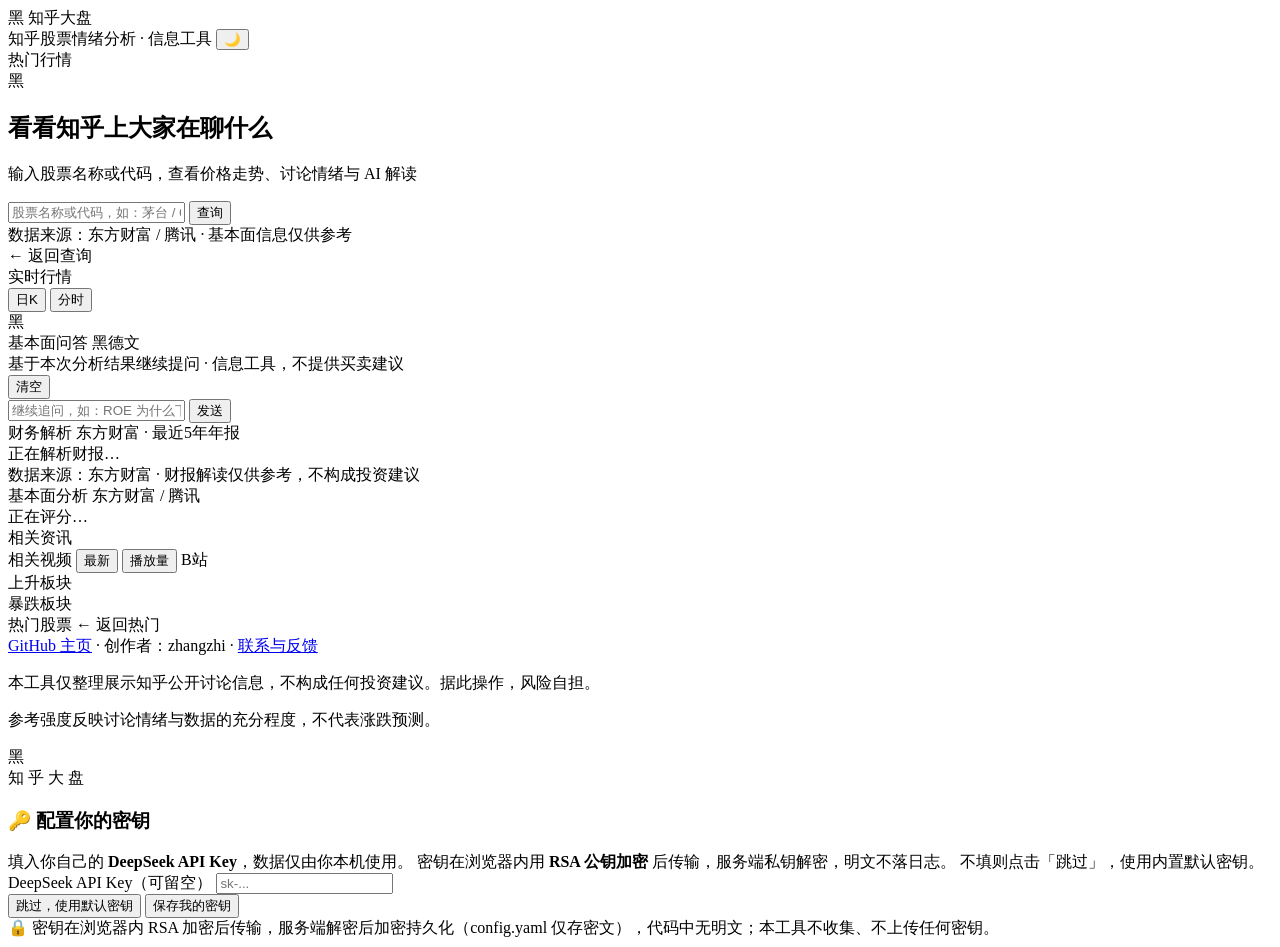
==== web/index.html @ 66db9b51 "feat: 移除自选池 + 实现/api/fundamental + 修复点击跳转与黑德文换肤去看山依赖" ====
<!DOCTYPE html>
<html lang="zh-CN" data-theme="light">
<head>
<meta charset="UTF-8">
<meta name="viewport" content="width=device-width, initial-scale=1.0">
<title>知乎大盘 · 知乎股票情绪分析</title>
<link rel="icon" type="image/png" sizes="64x64" href="/favicon.png">
<link rel="apple-touch-icon" href="/apple-touch-icon.png">
<link rel="stylesheet" href="/css/style.css">
</head>
<body>

<header>
  <div class="logo">
    <span class="logo-whale logo-hdw">黑</span>
    <span>知乎大盘</span>
  </div>
  <div class="header-right">
    <span class="tag">知乎股票情绪分析 · 信息工具</span>
    <button id="theme-btn" title="切换明暗主题" onclick="toggleTheme()">🌙</button>
  </div>
</header>

<main class="wrap">

  <!-- 终端行情条（ticker，首页加载热门股票） -->
  <div class="ticker-title">热门行情</div>
  <div class="ticker-bar" id="ticker-bar"></div>

  <div class="workspace">

    <!-- 主列 -->
    <div class="main-col">

      <!-- 搜索视图 -->
      <section id="view-search" class="view">
        <div class="hero">
          <div class="mascot mascot-hdw" title="黑德文">黑</div>
          <h2>看看知乎上大家在聊什么</h2>
          <p>输入股票名称或代码，查看价格走势、讨论情绪与 AI 解读</p>
        </div>
        <div class="card search-card">
          <div class="search">
            <input id="stock-input" placeholder="股票名称或代码，如：茅台 / 600519" autocomplete="off" spellcheck="false">
            <button id="search-btn" onclick="doSearch()">查询</button>
          </div>
          <div id="suggest" class="suggest hidden"></div>
          <div class="hint">数据来源：东方财富 / 腾讯 · 基本面信息仅供参考</div>
        </div>

      </section>

      <!-- 详情视图 -->
      <section id="view-detail" class="view hidden">
    <a class="back" onclick="showSearch()">← 返回查询</a>

    <div class="card">
      <div class="stock-head" id="stock-head"></div>
    </div>

    <div class="card hidden" id="quote-card">
      <div class="section-title">实时行情</div>
      <div id="quote-body"></div>
      <div class="kline-tabs">
        <button class="kline-tab active" id="tab-day" onclick="switchKline('day')">日K</button>
        <button class="kline-tab" id="tab-minute" onclick="switchKline('minute')">分时</button>
      </div>
      <div id="kline-chart"></div>
    </div>

    <!-- 基本面问答（K 线面板下方；中性助手 + 黑德文标识） -->
    <div class="card hidden" id="chat-card">
      <div class="chat-head">
        <div class="chat-avatar chat-avatar-hdw">黑</div>
        <div class="chat-title-box">
          <div class="section-title" style="margin:0">基本面问答 <span class="hdw-tag">黑德文</span></div>
          <div class="chat-sub">基于本次分析结果继续提问 · 信息工具，不提供买卖建议</div>
        </div>
        <button class="chat-clear" onclick="clearChat()">清空</button>
      </div>
      <div class="chat-msgs" id="chat-msgs"></div>
      <div class="chat-input-row">
        <input id="chat-input" placeholder="继续追问，如：ROE 为什么下降？" autocomplete="off" spellcheck="false">
        <button id="chat-send" onclick="sendChat()">发送</button>
      </div>
    </div>

    <!-- 财报解析：核心指标表格 + AI 解析（东财双源） -->
    <div class="card hidden" id="finance-card">
      <div class="section-title">财务解析 <span class="fin-source">东方财富 · 最近5年年报</span></div>
      <div id="finance-table"></div>
      <div id="finance-analysis"><span class="fin-loading">正在解析财报…</span></div>
      <div class="fin-foot">数据来源：东方财富 · 财报解读仅供参考，不构成投资建议</div>
    </div>

    <!-- 基本面分析：四维评分 + 估值 + AI 解读（ask 的 fundamental 事件与 delta） -->
    <div class="card hidden" id="fundamental-card">
      <div class="section-title">基本面分析 <span class="fin-source">东方财富 / 腾讯</span></div>
      <div id="fundamental-score" class="fund-score"><span class="fin-loading">正在评分…</span></div>
      <div id="fundamental-analysis"><span id="cursor" class="blink"></span></div>
    </div>

    <div class="card hidden" id="news-card">
      <div class="section-title">相关资讯</div>
      <div id="news-body"></div>
    </div>

    <!-- B站相关视频：按最近时间 / 播放量排序 -->
    <div class="card hidden" id="video-card">
      <div class="section-title">相关视频
        <span class="video-sort">
          <button class="video-sort-btn active" id="vs-time" onclick="sortVideos('time')">最新</button>
          <button class="video-sort-btn" id="vs-play" onclick="sortVideos('play')">播放量</button>
        </span>
        <span class="fin-source">B站</span>
      </div>
      <div id="video-body"></div>
    </div>

    <div id="error-box" class="card hidden"><div class="err-box"></div></div>
  </section>

    </div><!-- /main-col -->

    <!-- 侧边栏：热门板块 / 暴跌板块 / 热门股票 -->
    <aside class="side-col">
      <div class="card hot-card hidden" id="hot-sectors-card">
        <div class="section-title section-title-rise">上升板块</div>
        <div class="hot-chips" id="hot-sectors"></div>
      </div>
      <div class="card hot-card hidden" id="hot-fall-card">
        <div class="section-title section-title-fall">暴跌板块</div>
        <div class="hot-chips" id="hot-fall"></div>
      </div>
      <div class="card hot-card hidden" id="hot-stocks-card">
        <div class="section-title">热门股票<span id="hot-stocks-label" class="hot-label"></span>
          <a id="hot-stocks-back" class="hot-back hidden" onclick="backToHot()">← 返回热门</a></div>
        <div class="hot-stocks" id="hot-stocks"></div>
      </div>
    </aside>

  </div><!-- /workspace -->

</main>

<footer>
  <div class="foot-links">
    <a href="https://github.com/ZZ2416" target="_blank" rel="noopener">GitHub 主页</a>
    <span class="dot">·</span>
    <span>创作者：zhangzhi</span>
    <span class="dot">·</span>
    <a href="https://github.com/ZZ2416/zhihuDP/issues" target="_blank" rel="noopener">联系与反馈</a>
  </div>
  <p>本工具仅整理展示知乎公开讨论信息，不构成任何投资建议。据此操作，风险自担。</p>
  <p>参考强度反映讨论情绪与数据的充分程度，不代表涨跌预测。</p>
</footer>

<!-- 开屏动画（banner 看山图） -->
<div id="splash" aria-hidden="true">
  <div class="splash-hdw">黑</div>
  <div class="splash-title">知 乎 大 盘</div>
</div>

<!-- 密钥配置弹窗：首次进入引导用户配置自己的 DeepSeek / 知乎密钥，可跳过用默认 -->
<div id="key-modal-mask" role="dialog" aria-modal="true" aria-labelledby="key-modal-title">
  <div id="key-modal">
    <h3 id="key-modal-title">🔑 配置你的密钥</h3>
    <div class="modal-desc">
      填入你自己的 <b>DeepSeek API Key</b>，数据仅由你本机使用。
      密钥在浏览器内用 <b>RSA 公钥加密</b> 后传输，服务端私钥解密，明文不落日志。
      不填则点击「跳过」，使用内置默认密钥。
    </div>
    <label for="key-deepseek">DeepSeek API Key（可留空）</label>
    <input id="key-deepseek" type="password" placeholder="sk-..." autocomplete="off" spellcheck="false">
    <div class="key-actions">
      <button class="btn btn-skip" id="key-skip" onclick="skipKeys()">跳过，使用默认密钥</button>
      <button class="btn btn-save" id="key-save" onclick="saveKeys()">保存我的密钥</button>
    </div>
    <div class="modal-err" id="key-err"></div>
    <div class="modal-sec">🔒 密钥在浏览器内 RSA 加密后传输，服务端解密后加密持久化（config.yaml 仅存密文），代码中无明文；本工具不收集、不上传任何密钥。</div>
  </div>
</div>

<div id="toast"></div>

<script src="/js/util.js"></script>
<script src="/js/theme.js"></script>
<script src="/js/markdown.js"></script>
<script src="/js/api.js"></script>
<script src="/js/sse.js"></script>
<script src="/js/kline.js"></script>
<script src="/js/ui.js"></script>
<script src="/js/app.js"></script>
<script src="/js/chat.js"></script>
<script src="/js/finance.js"></script>
<script src="/js/video.js"></script>
<script src="/js/keys.js"></script>
</body>
</html>
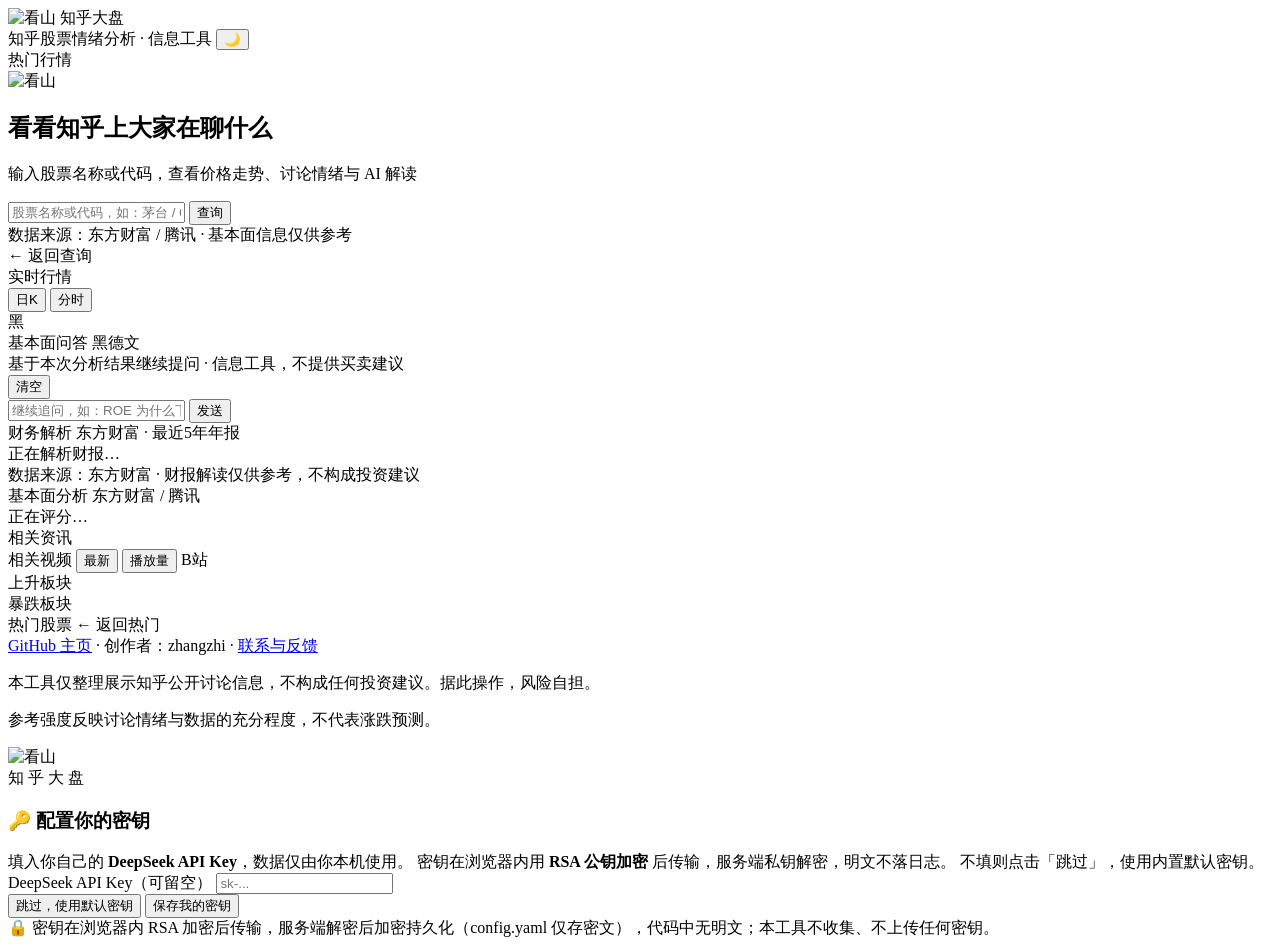
==== commit 8c483a08: "fix: 估值字段名bug(sc.valuat→sc.valuation) + 恢复看山图(logo/开屏/mascot/对话头像)" ====
--- a/web/index.html
+++ b/web/index.html
@@ -12,7 +12,7 @@
 
 <header>
   <div class="logo">
-    <span class="logo-whale logo-hdw">黑</span>
+    <img class="logo-whale" src="/pic/kanshan.jpg" alt="看山">
     <span>知乎大盘</span>
   </div>
   <div class="header-right">
@@ -35,7 +35,7 @@
       <!-- 搜索视图 -->
       <section id="view-search" class="view">
         <div class="hero">
-          <div class="mascot mascot-hdw" title="黑德文">黑</div>
+          <img class="mascot" src="/pic/kanshan.jpg" alt="看山" title="看山">
           <h2>看看知乎上大家在聊什么</h2>
           <p>输入股票名称或代码，查看价格走势、讨论情绪与 AI 解读</p>
         </div>
@@ -157,7 +157,7 @@
 
 <!-- 开屏动画（banner 看山图） -->
 <div id="splash" aria-hidden="true">
-  <div class="splash-hdw">黑</div>
+  <img class="splash-img" src="/pic/kanshan-header.jpg" alt="看山">
   <div class="splash-title">知 乎 大 盘</div>
 </div>
 
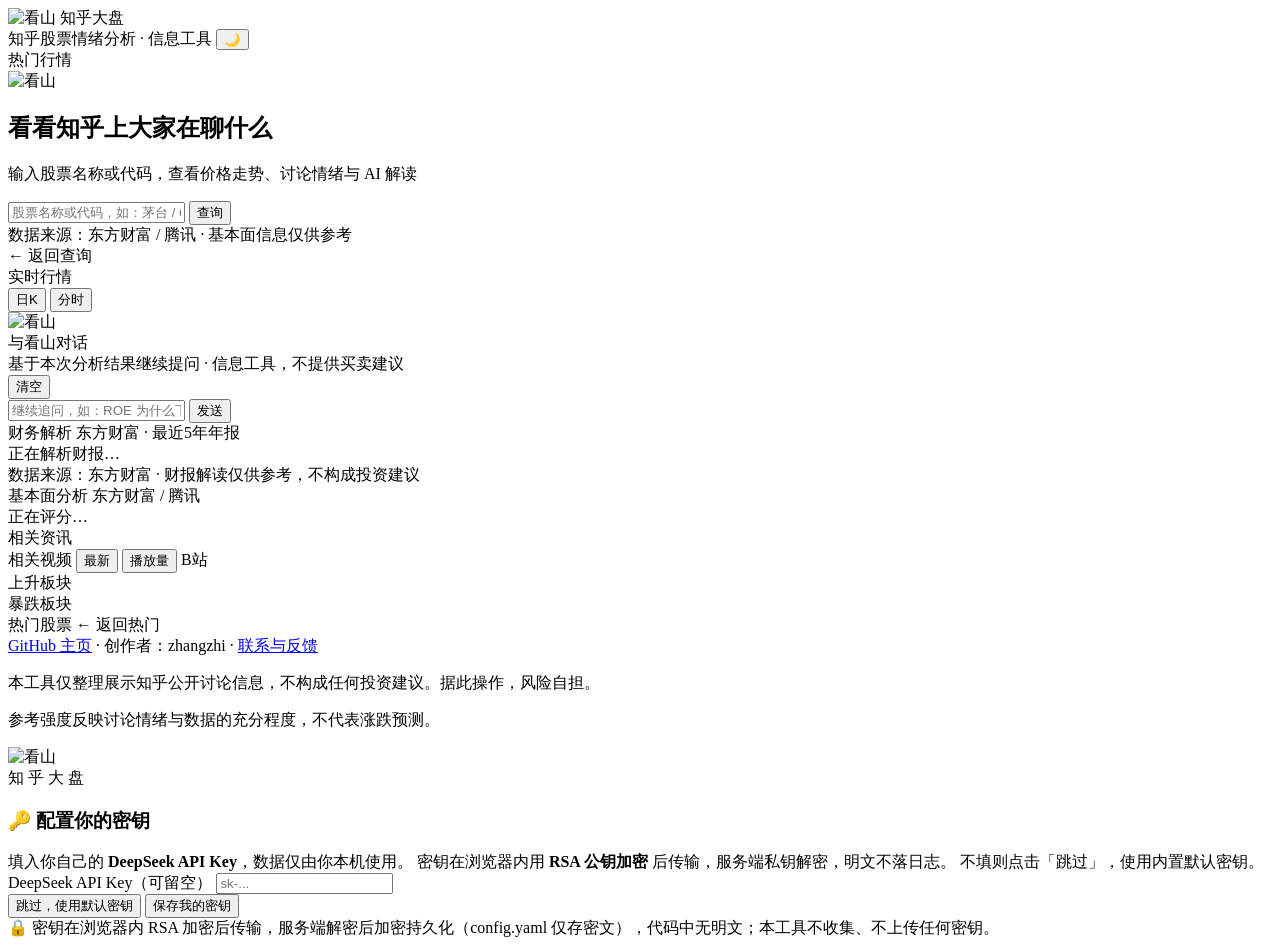
==== commit 50ccaf8d: "fix: 评分进度条背景色 + 聊天改回与看山对话(刘看山头像/标题)，清理黑德文残留" ====
--- a/web/index.html
+++ b/web/index.html
@@ -68,12 +68,12 @@
       <div id="kline-chart"></div>
     </div>
 
-    <!-- 基本面问答（K 线面板下方；中性助手 + 黑德文标识） -->
+    <!-- 与看山对话（K 线面板下方，独立对话区） -->
     <div class="card hidden" id="chat-card">
       <div class="chat-head">
-        <div class="chat-avatar chat-avatar-hdw">黑</div>
+        <img class="chat-avatar" src="/pic/kanshan.jpg" alt="看山">
         <div class="chat-title-box">
-          <div class="section-title" style="margin:0">基本面问答 <span class="hdw-tag">黑德文</span></div>
+          <div class="section-title" style="margin:0">与看山对话</div>
           <div class="chat-sub">基于本次分析结果继续提问 · 信息工具，不提供买卖建议</div>
         </div>
         <button class="chat-clear" onclick="clearChat()">清空</button>
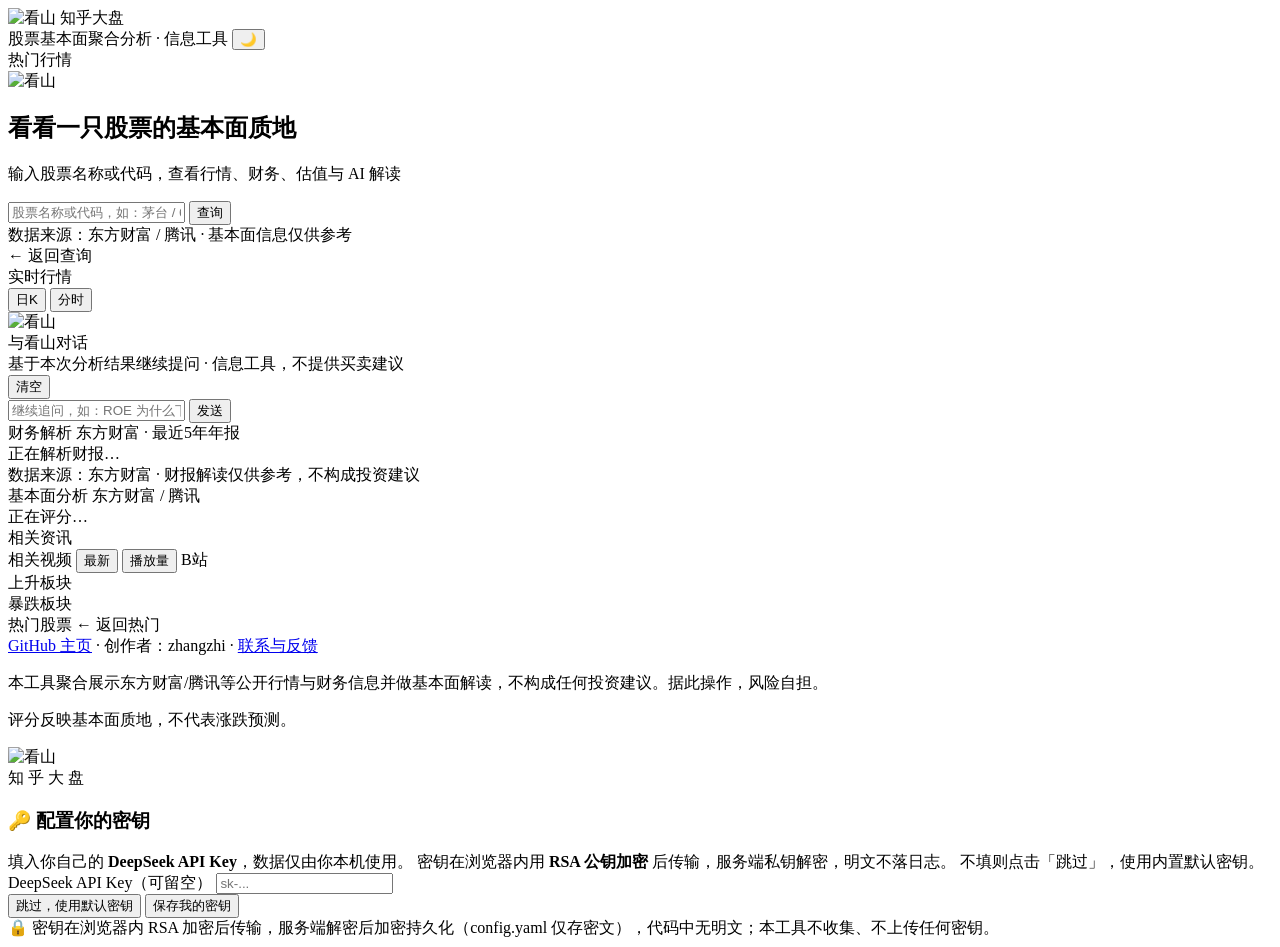
==== commit 95feeaa8: "fix: 最终复核CR——QuotaStore上限/流式中断错误上报/FilterFinal重复delta/品牌文案去知乎/keygen去知乎/handler_keybox残留/env优先/marke" ====
--- a/web/index.html
+++ b/web/index.html
@@ -3,7 +3,7 @@
 <head>
 <meta charset="UTF-8">
 <meta name="viewport" content="width=device-width, initial-scale=1.0">
-<title>知乎大盘 · 知乎股票情绪分析</title>
+<title>知乎大盘 · 股票基本面聚合分析</title>
 <link rel="icon" type="image/png" sizes="64x64" href="/favicon.png">
 <link rel="apple-touch-icon" href="/apple-touch-icon.png">
 <link rel="stylesheet" href="/css/style.css">
@@ -16,7 +16,7 @@
     <span>知乎大盘</span>
   </div>
   <div class="header-right">
-    <span class="tag">知乎股票情绪分析 · 信息工具</span>
+    <span class="tag">股票基本面聚合分析 · 信息工具</span>
     <button id="theme-btn" title="切换明暗主题" onclick="toggleTheme()">🌙</button>
   </div>
 </header>
@@ -36,8 +36,8 @@
       <section id="view-search" class="view">
         <div class="hero">
           <img class="mascot" src="/pic/kanshan.jpg" alt="看山" title="看山">
-          <h2>看看知乎上大家在聊什么</h2>
-          <p>输入股票名称或代码，查看价格走势、讨论情绪与 AI 解读</p>
+          <h2>看看一只股票的基本面质地</h2>
+          <p>输入股票名称或代码，查看行情、财务、估值与 AI 解读</p>
         </div>
         <div class="card search-card">
           <div class="search">
@@ -151,8 +151,8 @@
     <span class="dot">·</span>
     <a href="https://github.com/ZZ2416/zhihuDP/issues" target="_blank" rel="noopener">联系与反馈</a>
   </div>
-  <p>本工具仅整理展示知乎公开讨论信息，不构成任何投资建议。据此操作，风险自担。</p>
-  <p>参考强度反映讨论情绪与数据的充分程度，不代表涨跌预测。</p>
+  <p>本工具聚合展示东方财富/腾讯等公开行情与财务信息并做基本面解读，不构成任何投资建议。据此操作，风险自担。</p>
+  <p>评分反映基本面质地，不代表涨跌预测。</p>
 </footer>
 
 <!-- 开屏动画（banner 看山图） -->
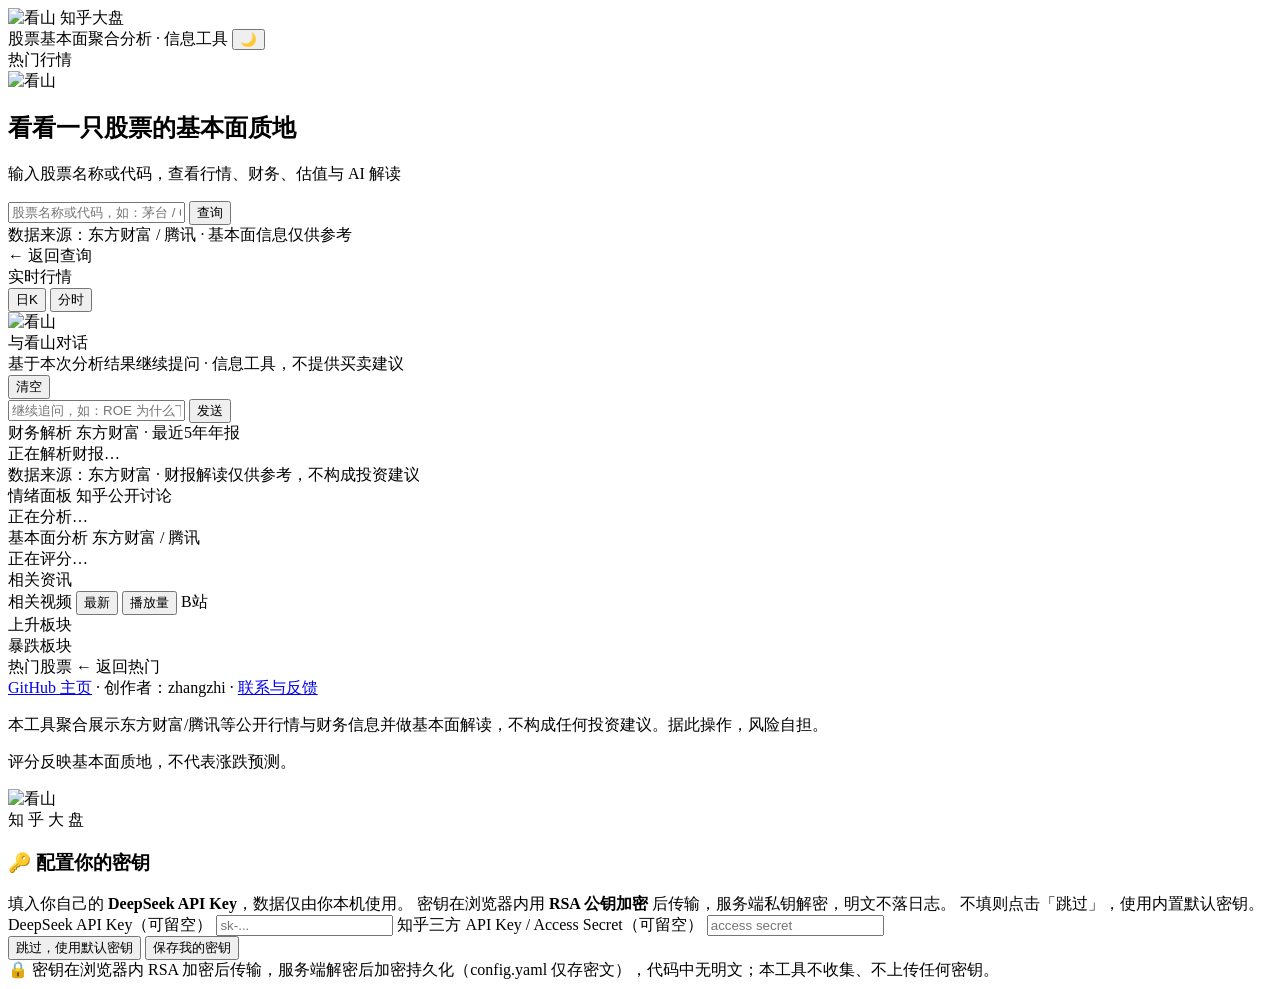
==== commit dedecdb8: "feat: 恢复知乎情绪分析（zhihu_search+sentiment+情绪解读SSE+前端面板+弹窗知乎字段，与基本面并存）" ====
--- a/web/index.html
+++ b/web/index.html
@@ -93,6 +93,13 @@
       <div class="fin-foot">数据来源：东方财富 · 财报解读仅供参考，不构成投资建议</div>
     </div>
 
+    <!-- 情绪面板（知乎讨论，基本面之上） -->
+    <div class="card hidden" id="sentiment-card">
+      <div class="section-title">情绪面板 <span class="fin-source">知乎公开讨论</span></div>
+      <div id="sentiment-body"><span class="fin-loading">正在分析…</span></div>
+      <div id="sentiment-analysis"></div>
+    </div>
+
     <!-- 基本面分析：四维评分 + 估值 + AI 解读（ask 的 fundamental 事件与 delta） -->
     <div class="card hidden" id="fundamental-card">
       <div class="section-title">基本面分析 <span class="fin-source">东方财富 / 腾讯</span></div>
@@ -172,6 +179,8 @@
     </div>
     <label for="key-deepseek">DeepSeek API Key（可留空）</label>
     <input id="key-deepseek" type="password" placeholder="sk-..." autocomplete="off" spellcheck="false">
+    <label for="key-zhihu">知乎三方 API Key / Access Secret（可留空）</label>
+    <input id="key-zhihu" type="password" placeholder="access secret" autocomplete="off" spellcheck="false">
     <div class="key-actions">
       <button class="btn btn-skip" id="key-skip" onclick="skipKeys()">跳过，使用默认密钥</button>
       <button class="btn btn-save" id="key-save" onclick="saveKeys()">保存我的密钥</button>
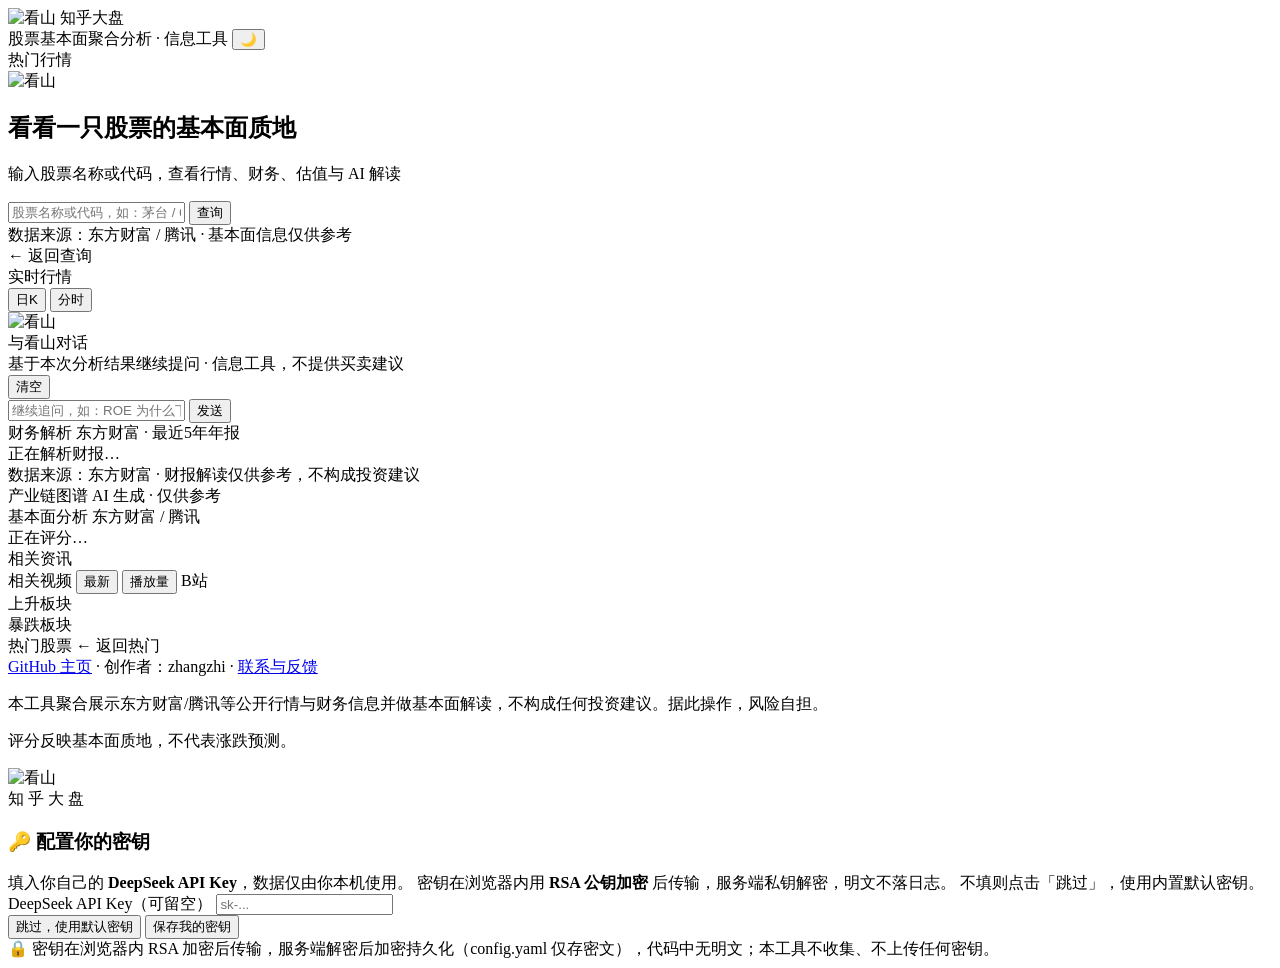
==== commit f23c6979: "feat: AI生成产业链流程图（LLM生成JSON+厂商校验+三列SVG节点交互看厂商可跳查）" ====
--- a/web/index.html
+++ b/web/index.html
@@ -93,11 +93,11 @@
       <div class="fin-foot">数据来源：东方财富 · 财报解读仅供参考，不构成投资建议</div>
     </div>
 
-    <!-- 情绪面板（知乎讨论，基本面之上） -->
-    <div class="card hidden" id="sentiment-card">
-      <div class="section-title">情绪面板 <span class="fin-source">知乎公开讨论</span></div>
-      <div id="sentiment-body"><span class="fin-loading">正在分析…</span></div>
-      <div id="sentiment-analysis"></div>
+    <!-- 产业链图谱：AI 生成三列流程图，节点交互看同类型厂商 -->
+    <div class="card hidden" id="chain-card">
+      <div class="section-title">产业链图谱 <span class="fin-source">AI 生成 · 仅供参考</span></div>
+      <div id="chain-body"></div>
+      <div id="chain-companies" class="hidden"></div>
     </div>
 
     <!-- 基本面分析：四维评分 + 估值 + AI 解读（ask 的 fundamental 事件与 delta） -->
@@ -179,8 +179,6 @@
     </div>
     <label for="key-deepseek">DeepSeek API Key（可留空）</label>
     <input id="key-deepseek" type="password" placeholder="sk-..." autocomplete="off" spellcheck="false">
-    <label for="key-zhihu">知乎三方 API Key / Access Secret（可留空）</label>
-    <input id="key-zhihu" type="password" placeholder="access secret" autocomplete="off" spellcheck="false">
     <div class="key-actions">
       <button class="btn btn-skip" id="key-skip" onclick="skipKeys()">跳过，使用默认密钥</button>
       <button class="btn btn-save" id="key-save" onclick="saveKeys()">保存我的密钥</button>
@@ -202,6 +200,7 @@
 <script src="/js/app.js"></script>
 <script src="/js/chat.js"></script>
 <script src="/js/finance.js"></script>
+<script src="/js/chain.js"></script>
 <script src="/js/video.js"></script>
 <script src="/js/keys.js"></script>
 </body>
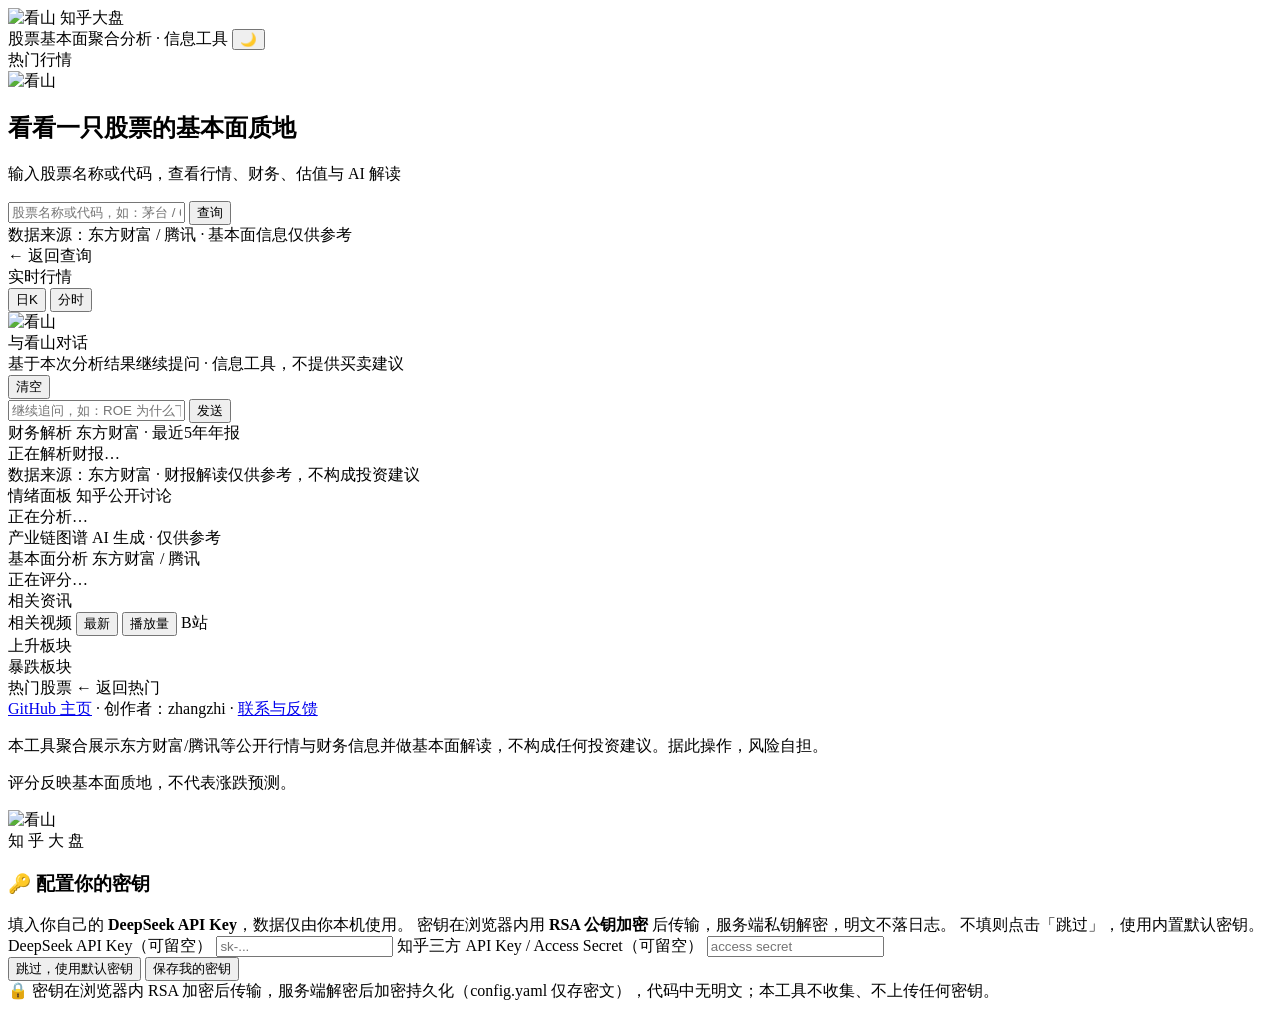
==== commit c18bc09e: "merge: feature/chain → feature/emotion（产业链并入情绪分支） - 修复合并残留：api.js apiEmotionAnalyze 函数体、server_test." ====
--- a/web/index.html
+++ b/web/index.html
@@ -93,6 +93,11 @@
       <div class="fin-foot">数据来源：东方财富 · 财报解读仅供参考，不构成投资建议</div>
     </div>
 
+    <!-- 情绪面板（知乎讨论，基本面之上） -->
+    <div class="card hidden" id="sentiment-card">
+      <div class="section-title">情绪面板 <span class="fin-source">知乎公开讨论</span></div>
+      <div id="sentiment-body"><span class="fin-loading">正在分析…</span></div>
+      <div id="sentiment-analysis"></div>
     <!-- 产业链图谱：AI 生成三列流程图，节点交互看同类型厂商 -->
     <div class="card hidden" id="chain-card">
       <div class="section-title">产业链图谱 <span class="fin-source">AI 生成 · 仅供参考</span></div>
@@ -179,6 +184,8 @@
     </div>
     <label for="key-deepseek">DeepSeek API Key（可留空）</label>
     <input id="key-deepseek" type="password" placeholder="sk-..." autocomplete="off" spellcheck="false">
+    <label for="key-zhihu">知乎三方 API Key / Access Secret（可留空）</label>
+    <input id="key-zhihu" type="password" placeholder="access secret" autocomplete="off" spellcheck="false">
     <div class="key-actions">
       <button class="btn btn-skip" id="key-skip" onclick="skipKeys()">跳过，使用默认密钥</button>
       <button class="btn btn-save" id="key-save" onclick="saveKeys()">保存我的密钥</button>
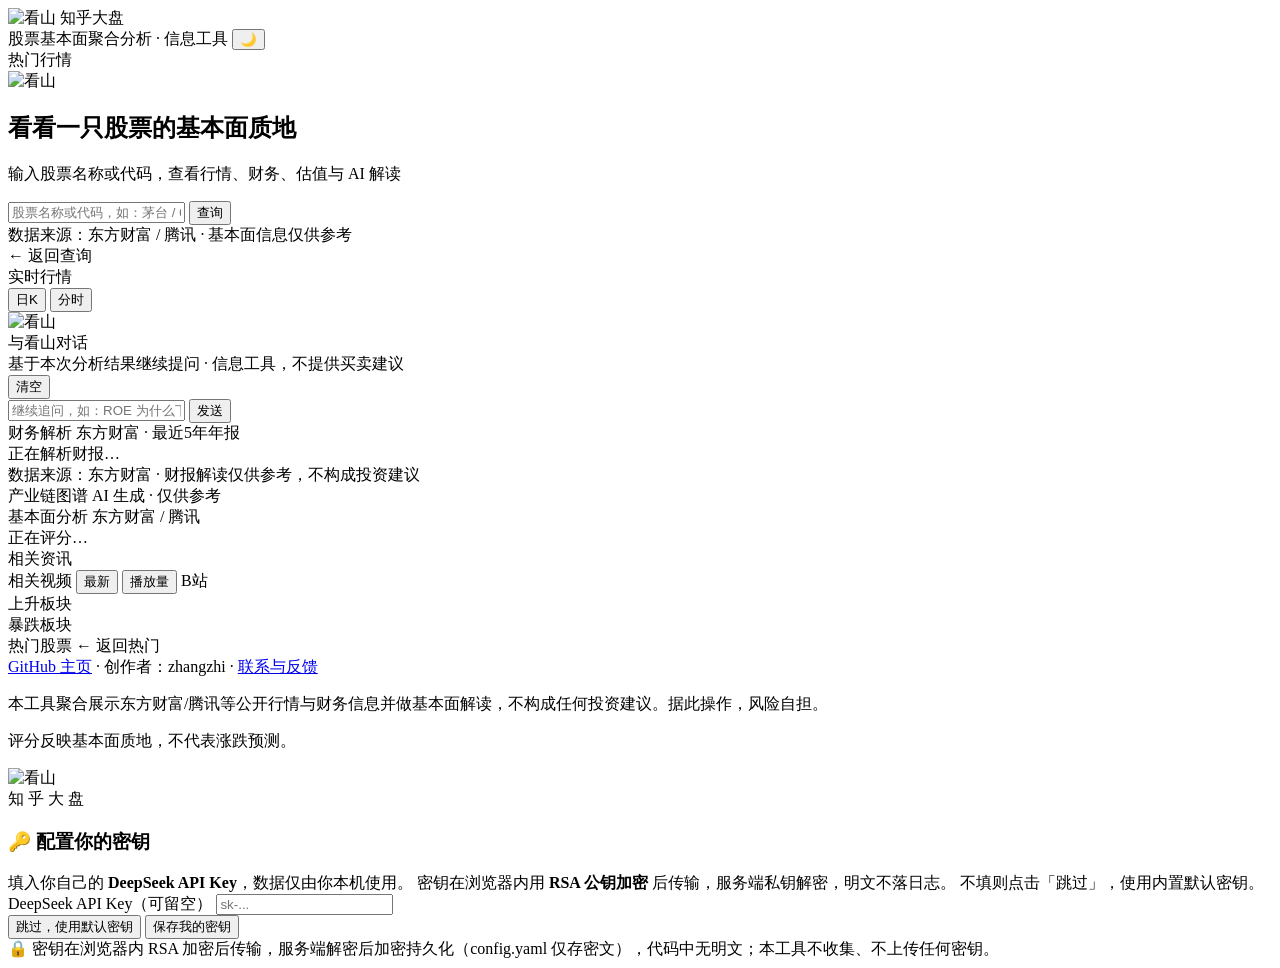
==== commit 0e53dbdf: "merge: feature/chain → main（AI 生成产业链图谱：LLM 严格 JSON + 厂商校验 + 三列 SVG 交互）" ====
--- a/web/index.html
+++ b/web/index.html
@@ -93,11 +93,6 @@
       <div class="fin-foot">数据来源：东方财富 · 财报解读仅供参考，不构成投资建议</div>
     </div>
 
-    <!-- 情绪面板（知乎讨论，基本面之上） -->
-    <div class="card hidden" id="sentiment-card">
-      <div class="section-title">情绪面板 <span class="fin-source">知乎公开讨论</span></div>
-      <div id="sentiment-body"><span class="fin-loading">正在分析…</span></div>
-      <div id="sentiment-analysis"></div>
     <!-- 产业链图谱：AI 生成三列流程图，节点交互看同类型厂商 -->
     <div class="card hidden" id="chain-card">
       <div class="section-title">产业链图谱 <span class="fin-source">AI 生成 · 仅供参考</span></div>
@@ -184,8 +179,6 @@
     </div>
     <label for="key-deepseek">DeepSeek API Key（可留空）</label>
     <input id="key-deepseek" type="password" placeholder="sk-..." autocomplete="off" spellcheck="false">
-    <label for="key-zhihu">知乎三方 API Key / Access Secret（可留空）</label>
-    <input id="key-zhihu" type="password" placeholder="access secret" autocomplete="off" spellcheck="false">
     <div class="key-actions">
       <button class="btn btn-skip" id="key-skip" onclick="skipKeys()">跳过，使用默认密钥</button>
       <button class="btn btn-save" id="key-save" onclick="saveKeys()">保存我的密钥</button>
